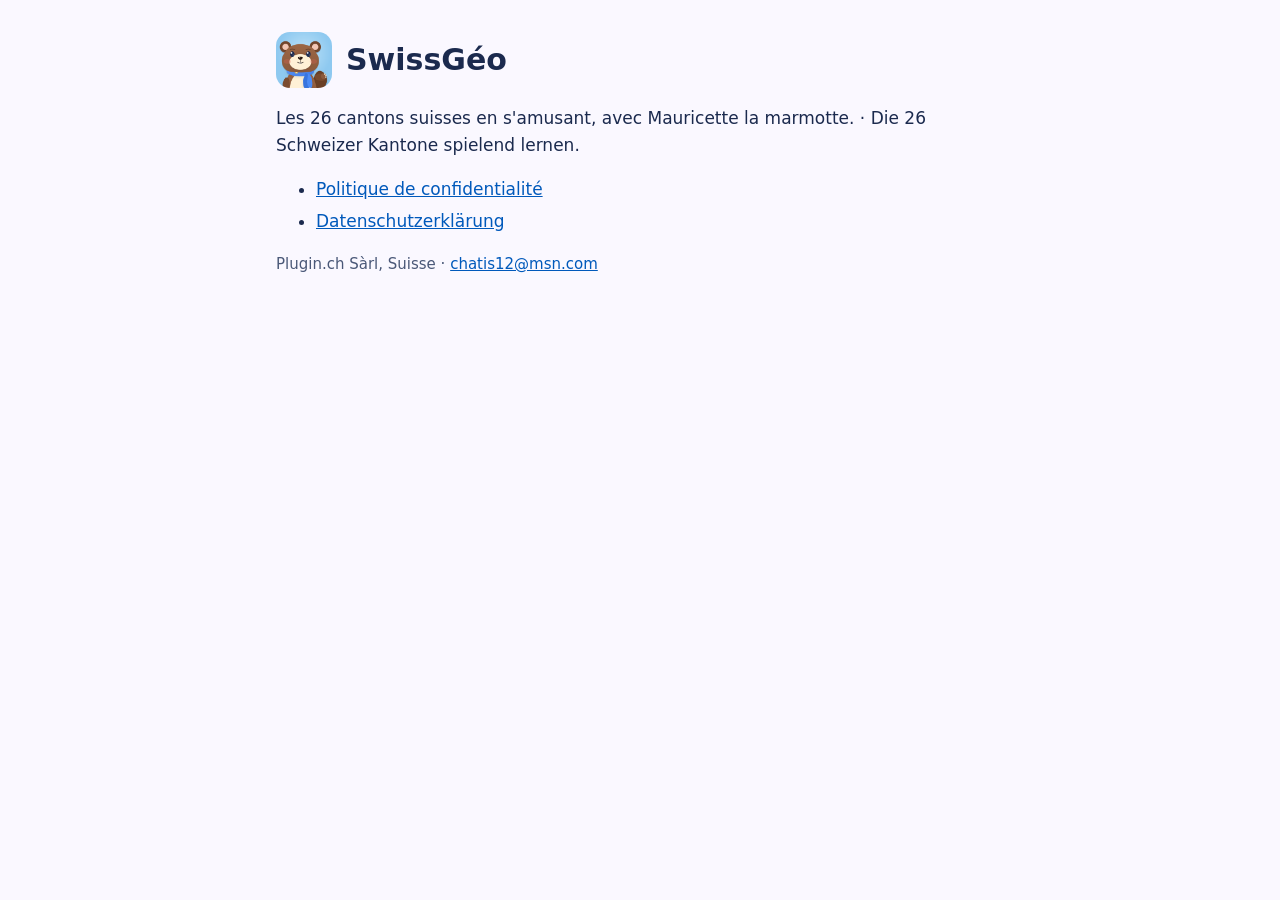
==== index.html @ 4b48abd0 "Site public SwissGéo : politique de confidentialité FR/DE et app-ads.txt Co-Authored-By: Claude Opus" ====
<!doctype html>
<html lang="fr">
<head>
<meta charset="utf-8">
<meta name="viewport" content="width=device-width, initial-scale=1">
<title>SwissGéo</title>
<link rel="stylesheet" href="swissgeo/style.css">
</head>
<body>
<main>
<header><img src="swissgeo/icone.png" alt=""><h1>SwissGéo</h1></header>
<p>Les 26 cantons suisses en s'amusant, avec Mauricette la marmotte. · <span lang="de">Die 26 Schweizer Kantone spielend lernen.</span></p>
<ul>
<li><a href="swissgeo/confidentialite.html">Politique de confidentialité</a></li>
<li><a href="swissgeo/datenschutz.html" hreflang="de">Datenschutzerklärung</a></li>
</ul>
<p class="meta">Plugin.ch Sàrl, Suisse · <a href="mailto:chatis12@msn.com">chatis12@msn.com</a></p>
</main>
</body>
</html>
---- swissgeo/style.css ----
:root { --ink: #1B2A4E; --muted: #4a5878; --primary: #0059BB; --bg: #FAF8FF; --card: #fff; --line: #D8E2FF; }
@media (prefers-color-scheme: dark) { :root { --ink: #EEF1FA; --muted: #B4BDD3; --primary: #8AB4FF; --bg: #121a30; --card: #1B2A4E; --line: #2c3d66; } }
* { box-sizing: border-box; }
body { margin: 0; background: var(--bg); color: var(--ink); font: 17px/1.6 system-ui, -apple-system, "Segoe UI", Roboto, sans-serif; }
main { max-width: 760px; margin: 0 auto; padding: 32px 16px 64px; }
header { display: flex; align-items: center; gap: 14px; margin-bottom: 8px; }
header img { width: 56px; height: 56px; border-radius: 14px; }
h1 { font-size: 30px; line-height: 1.2; margin: 0; }
h2 { font-size: 21px; margin: 36px 0 8px; color: var(--primary); }
a { color: var(--primary); }
.meta { color: var(--muted); font-size: 15px; }
.lang { float: right; font-size: 15px; }
.box { background: var(--card); border: 1px solid var(--line); border-radius: 16px; padding: 4px 20px; margin: 20px 0; }
table { width: 100%; border-collapse: collapse; font-size: 15px; }
th, td { text-align: left; vertical-align: top; padding: 8px 6px; border-bottom: 1px solid var(--line); }
li { margin: 4px 0; }
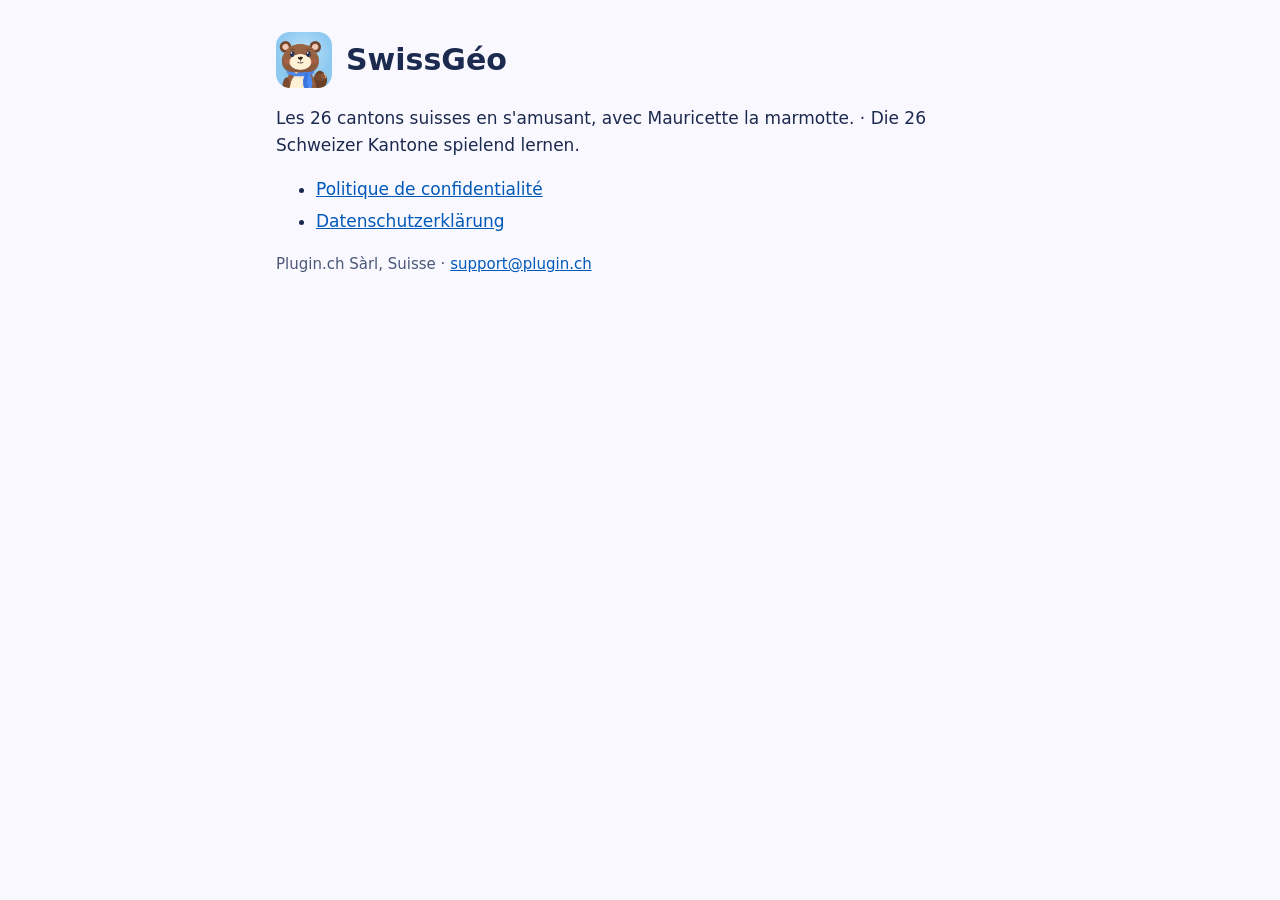
==== commit 940e0bd9: "Contact : support@plugin.ch Co-Authored-By: Claude Opus 5.5 <noreply@anthropic.com> Claude-Session: " ====
--- a/index.html
+++ b/index.html
@@ -14,7 +14,7 @@
 <li><a href="swissgeo/confidentialite.html">Politique de confidentialité</a></li>
 <li><a href="swissgeo/datenschutz.html" hreflang="de">Datenschutzerklärung</a></li>
 </ul>
-<p class="meta">Plugin.ch Sàrl, Suisse · <a href="mailto:chatis12@msn.com">chatis12@msn.com</a></p>
+<p class="meta">Plugin.ch Sàrl, Suisse · <a href="mailto:support@plugin.ch">support@plugin.ch</a></p>
 </main>
 </body>
 </html>
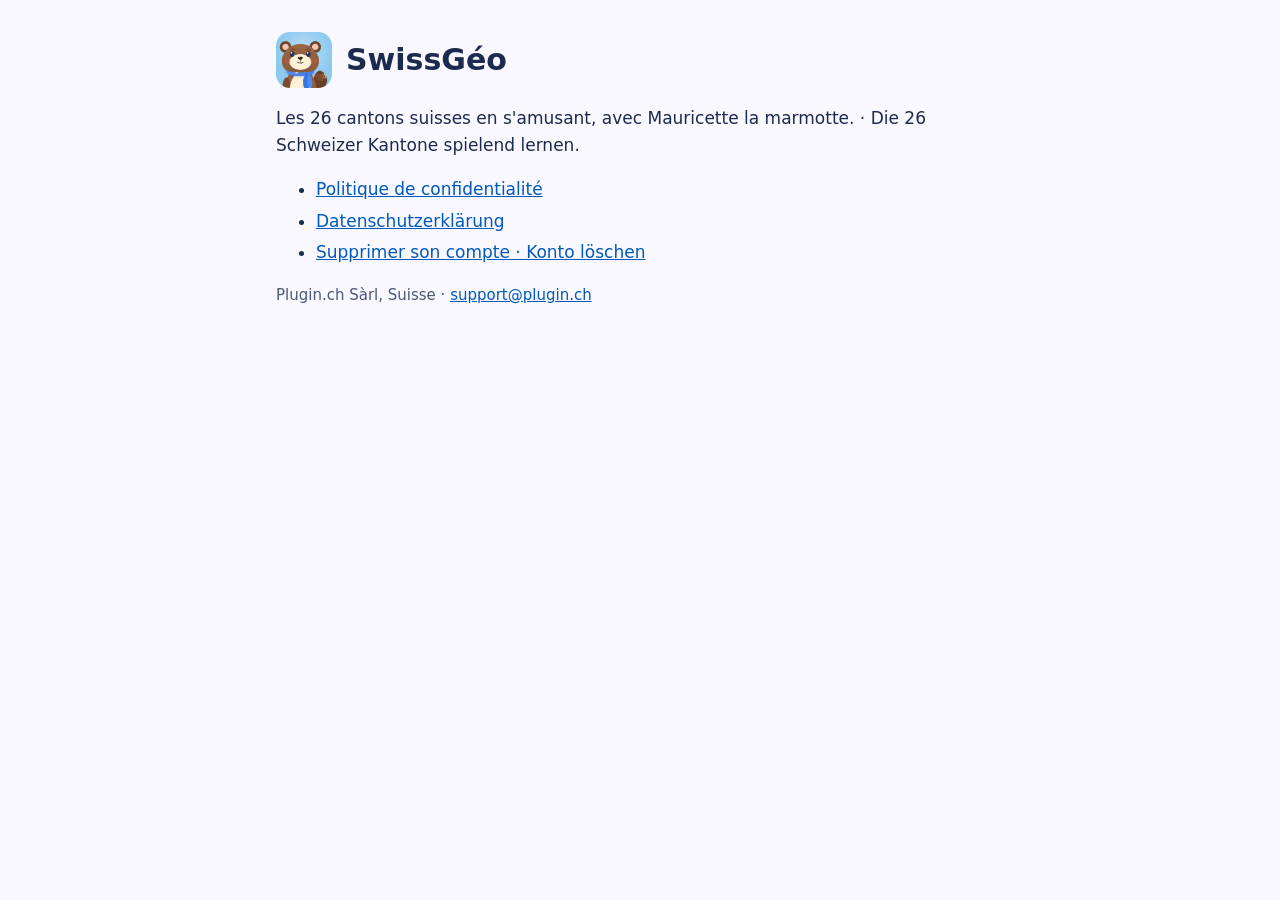
==== commit 048eb36b: "Page de suppression du compte (exigée par Google Play) Co-Authored-By: Claude Opus 5.5 <noreply@anth" ====
--- a/index.html
+++ b/index.html
@@ -13,6 +13,7 @@
 <ul>
 <li><a href="swissgeo/confidentialite.html">Politique de confidentialité</a></li>
 <li><a href="swissgeo/datenschutz.html" hreflang="de">Datenschutzerklärung</a></li>
+<li><a href="swissgeo/suppression.html">Supprimer son compte · Konto löschen</a></li>
 </ul>
 <p class="meta">Plugin.ch Sàrl, Suisse · <a href="mailto:support@plugin.ch">support@plugin.ch</a></p>
 </main>
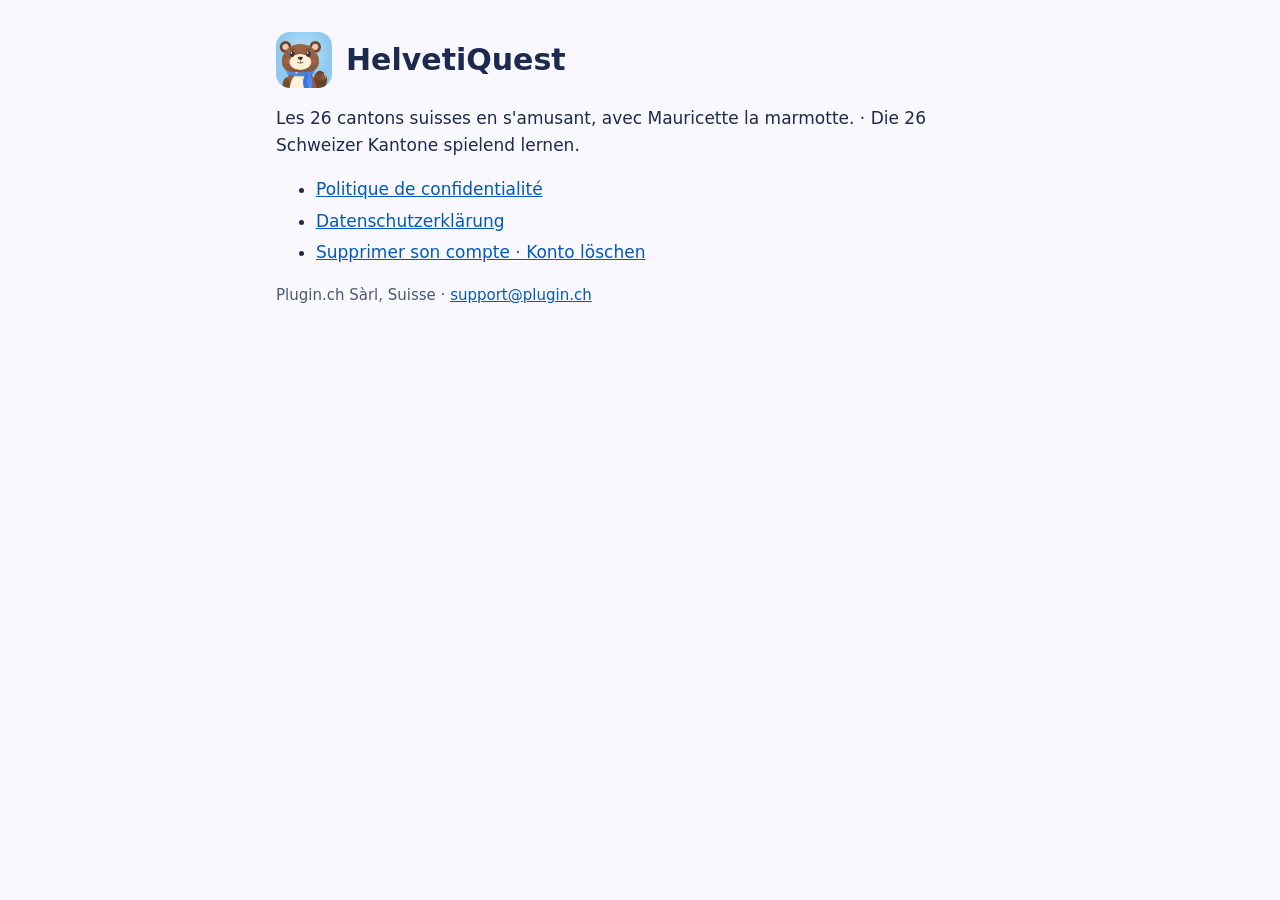
==== commit dd6951ee: "Nouveau nom de l'appli : HelvetiQuest Co-Authored-By: Claude Opus 5.5 <noreply@anthropic.com> Claude" ====
--- a/index.html
+++ b/index.html
@@ -3,12 +3,12 @@
 <head>
 <meta charset="utf-8">
 <meta name="viewport" content="width=device-width, initial-scale=1">
-<title>SwissGéo</title>
+<title>HelvetiQuest</title>
 <link rel="stylesheet" href="swissgeo/style.css">
 </head>
 <body>
 <main>
-<header><img src="swissgeo/icone.png" alt=""><h1>SwissGéo</h1></header>
+<header><img src="swissgeo/icone.png" alt=""><h1>HelvetiQuest</h1></header>
 <p>Les 26 cantons suisses en s'amusant, avec Mauricette la marmotte. · <span lang="de">Die 26 Schweizer Kantone spielend lernen.</span></p>
 <ul>
 <li><a href="swissgeo/confidentialite.html">Politique de confidentialité</a></li>
